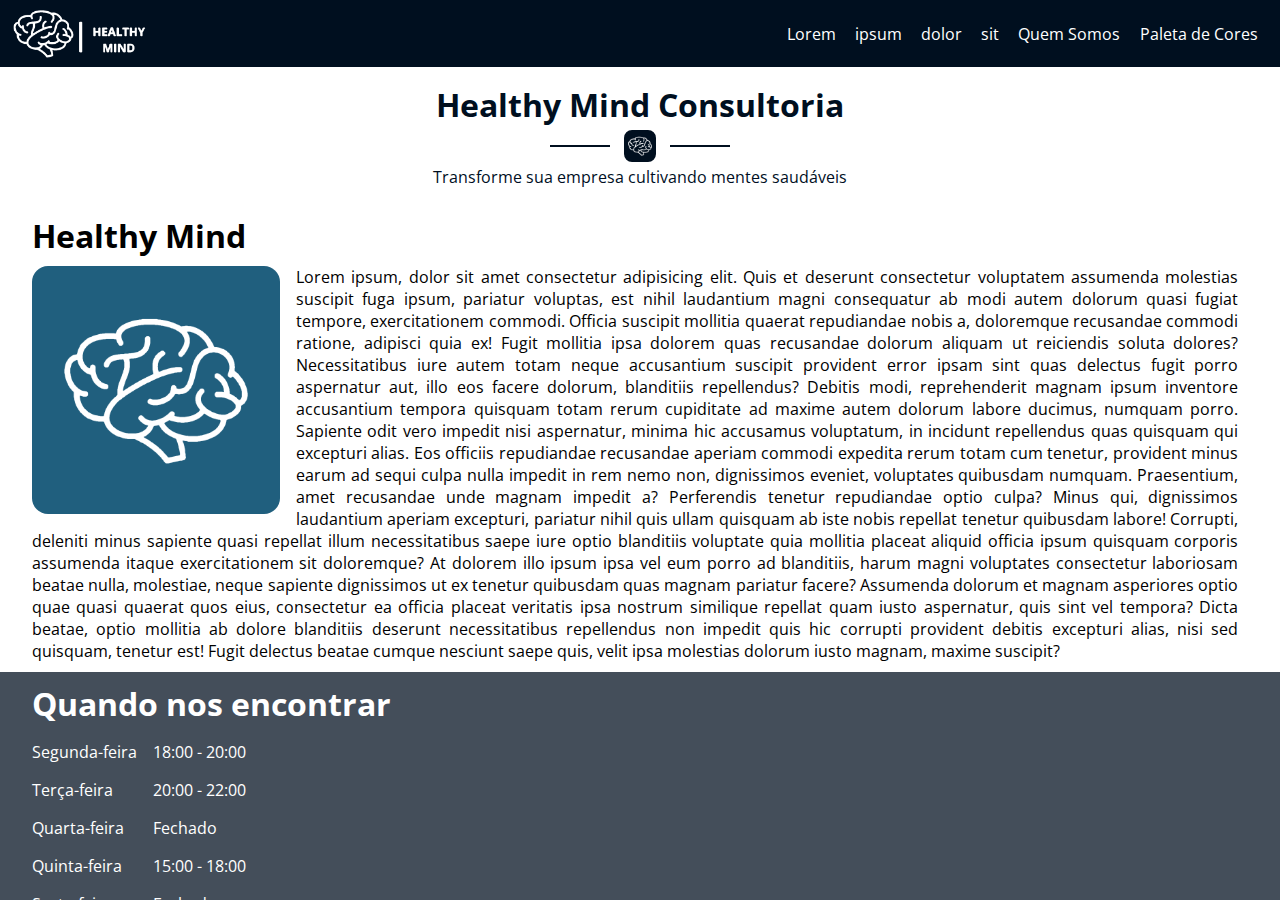
==== index.html @ 76726619 "Suport for old and true type themes" ====
<!DOCTYPE html>
<html lang="en">

<head>
   <meta charset="UTF-8">
   <meta name="viewport" content="width=device-width, initial-scale=1.0">
   <link rel="shortcut icon" href="./assets/icon.png" type="image/png">
   <link rel="stylesheet" href="./style/style.css">
   <title>Healthy Mind</title>

   <script type="module" src="./script/main.js"></script>
</head>

<body>

   <header>

      <a class="logo" href="./"></a>

      <nav>
         <a>Lorem</a>
         <a>ipsum</a>
         <a>dolor</a>
         <a>sit</a>
         <a>Quem Somos</a>
         <a class="color">Paleta de Cores</a>
         <menu class="palette">
            <select id="theme"></select>
            <span>
               <input type="color" id="lgh-0">
               <input type="color" id="lgh-1">
               <input type="color" id="lgh-2">

               <input type="color" id="drk-0">
               <input type="color" id="drk-1">
               <input type="color" id="drk-2">
               <input type="color" id="drk-3">

               <input type="color" id="acc-0">
               <input type="color" id="acc-1">
            </span>
            <button id="copy">Copy</button>
         </menu>
      </nav>

   </header>

   <section>

      <main>

         <div class="slogan">
            <h1>Healthy Mind Consultoria</h1>
            <picture></picture>
            Transforme sua empresa cultivando mentes saudáveis
         </div>

         <article class="text">

            <h1>Healthy Mind</h1>

            <p>
               <img src="./assets/logo_small.png" class="figure left" alt="HealthyMind">
               Lorem ipsum, dolor sit amet consectetur adipisicing elit. Quis et deserunt consectetur voluptatem
               assumenda molestias suscipit fuga ipsum, pariatur voluptas, est nihil laudantium magni consequatur ab
               modi autem dolorum quasi fugiat tempore, exercitationem commodi. Officia suscipit mollitia quaerat
               repudiandae nobis a, doloremque recusandae commodi ratione, adipisci quia ex! Fugit mollitia ipsa dolorem
               quas recusandae dolorum aliquam ut reiciendis soluta dolores? Necessitatibus iure autem totam neque
               accusantium suscipit provident error ipsam sint quas delectus fugit porro aspernatur aut, illo eos facere
               dolorum, blanditiis repellendus? Debitis modi, reprehenderit magnam ipsum inventore accusantium tempora
               quisquam totam rerum cupiditate ad maxime autem dolorum labore ducimus, numquam porro. Sapiente odit vero
               impedit nisi aspernatur, minima hic accusamus voluptatum, in incidunt repellendus quas quisquam qui
               excepturi alias. Eos officiis repudiandae recusandae aperiam commodi expedita rerum totam cum tenetur,
               provident minus earum ad sequi culpa nulla impedit in rem nemo non, dignissimos eveniet, voluptates
               quibusdam numquam. Praesentium, amet recusandae unde magnam impedit a? Perferendis tenetur repudiandae
               optio culpa? Minus qui, dignissimos laudantium aperiam excepturi, pariatur nihil quis ullam quisquam ab
               iste nobis repellat tenetur quibusdam labore! Corrupti, deleniti minus sapiente quasi repellat illum
               necessitatibus saepe iure optio blanditiis voluptate quia mollitia placeat aliquid officia ipsum quisquam
               corporis assumenda itaque exercitationem sit doloremque? At dolorem illo ipsum ipsa vel eum porro ad
               blanditiis, harum magni voluptates consectetur laboriosam beatae nulla, molestiae, neque sapiente
               dignissimos ut ex tenetur quibusdam quas magnam pariatur facere? Assumenda dolorum et magnam asperiores
               optio quae quasi quaerat quos eius, consectetur ea officia placeat veritatis ipsa nostrum similique
               repellat quam iusto aspernatur, quis sint vel tempora? Dicta beatae, optio mollitia ab dolore blanditiis
               deserunt necessitatibus repellendus non impedit quis hic corrupti provident debitis excepturi alias, nisi
               sed quisquam, tenetur est! Fugit delectus beatae cumque nesciunt saepe quis, velit ipsa molestias dolorum
               iusto magnam, maxime suscipit?
            </p>

         </article>

         <article class="table" id="table">

            <h1>Quando nos encontrar</h1>

            <div class="schedule">
               <span>Segunda-feira</span>
               <span>18:00 - 20:00</span>
               <span>Terça-feira</span>
               <span>20:00 - 22:00</span>
               <span>Quarta-feira</span>
               <span>Fechado</span>
               <span>Quinta-feira</span>
               <span>15:00 - 18:00</span>
               <span>Sexta-feira</span>
               <span>Fechado</span>
               <span>Sábado</span>
               <span>Fechado</span>
               <span>Domingo</span>
               <span>Fechado</span>
            </div>

            <h1 class="address">Onde nos encontrar</h1>

            <!-- <div class="figure right map"></div> -->

            <iframe class="figure right map"
               src="https://www.google.com/maps/embed?pb=!1m18!1m12!1m3!1d7580.29446796507!2d-43.57963568056143!3d-18.203156623166638!2m3!1f0!2f0!3f0!3m2!1i1024!2i768!4f13.1!3m3!1m2!1s0xaeb8550409243d%3A0x8ed87b6d6de8811f!2sUniversidade%20Federal%20dos%20Vales%20do%20Jequitinhonha%20e%20Mucuri%20-%20UFVJM%20-%20Campus%20JK!5e0!3m2!1sen!2sbr!4v1715613496676!5m2!1sen!2sbr"
               style="border:0;" allowfullscreen="" loading="lazy" referrerpolicy="no-referrer-when-downgrade">
            </iframe>

         </article>

         <article class="text">
            <h1>Something else</h1>

            <p>
               Lorem ipsum dolor sit amet consectetur adipisicing elit. Enim esse vitae voluptates pariatur corporis
               autem id. Beatae neque, commodi aliquid aspernatur consequatur dignissimos, sapiente architecto quas
               delectus nostrum a! Necessitatibus architecto sit commodi dolorum, illo reiciendis nisi fugit pariatur
               deserunt tempora accusantium quae eligendi perferendis culpa quasi cum. Minus deleniti voluptates fugiat
               labore totam dolorem impedit exercitationem, esse, repudiandae, voluptate deserunt libero magni pariatur
               nihil maiores. Explicabo maiores accusantium possimus ad repellendus modi, commodi labore deserunt? Nulla
               repudiandae aspernatur perspiciatis fugit, culpa nostrum repellat voluptas, soluta ab atque obcaecati?
               Facere voluptatibus debitis quibusdam accusamus quasi architecto officiis temporibus? Nisi, mollitia.
            </p>
         </article>

      </main>

      <footer>

         <div class="teams">

            <ul>
               <h1>Equipe de Marketing</h1>
               <li>Alan Barbosa Lima</li>
               <li>Juan Pablo Ferreira Costa</li>
               <li>Otávio Gomes Calazans</li>
            </ul>

            <ul>
               <h1>Equipe de Produção & Inovação</h1>
               <li>João Pedro Brant Santos</li>
               <li>Luiz Felipe Melo Oliveira</li>
               <li>Luan Filipe Oliveira de Carvalho</li>
               <li>Mateus Oliveira Silva</li>
            </ul>

            <ul>
               <h1>Equipe de Pesquisa</h1>
               <li>Breno Augusto Braga Oliveira</li>
               <li>Lucas Henrique Rocha de Aquino</li>
               <li>Lucas Rocha Oliveira</li>
               <li>Vitor Mozer Vieira Sales</li>
            </ul>

         </div>

         <div class="license">Healthy Mind © 2024 Nenhum direito reservado - Este site é um projeto acadêmico</div>

      </footer>

   </section>

</body>

</html>
---- style/style.css ----
@import url('https://fonts.googleapis.com/css2?family=Open+Sans:ital,wght@0,300..800;1,300..800&display=swap');

* {
   margin: 0;
   padding: 0;
   box-sizing: border-box;
   font-family: 'Open Sans', 'Futura Std', Helvetica, 'Arial', sans-serif;
   color: var(--clr-drk-0);
   cursor: default;

   /* outline: 1px dashed #070; */
}

:root {
   --clr-lgh-0: #ffffff;
   --clr-lgh-1: #f1ebff;
   --clr-lgh-2: #7fb7ff;

   --clr-drk-0: #0d0818;
   --clr-drk-1: #1f0a52;
   --clr-drk-2: #180b86;
   --clr-drk-3: #45385c;

   --clr-acc-0: #ffa618;
   --clr-acc-1: #968c5c;

   --default-padding: .6rem .8rem;
}

body {
   display: grid;
   grid-template-rows: auto 1fr;
   background-color: var(--clr-lgh-1);
   height: 100dvh;
}

/* Some resets */

a {
   text-decoration: none;
   cursor: pointer;
}

ul {
   list-style: none;
}

/* Header style */

header {
   display: grid;
   background-color: var(--clr-drk-1);
   grid-template-columns: auto 1fr;
   padding: var(--default-padding);
}

header .logo {
   background-image: url(../assets/logo_large.png);
   background-size: contain;
   aspect-ratio: 25 / 9;
   height: 3rem;
}

nav {
   display: flex;
   justify-content: end;
   align-items: stretch;
   flex-wrap: wrap;
}

nav a {
   display: grid;
   color: var(--clr-lgh-0);
   place-items: center;
   transition: .2s;
   padding: .6rem;
}

nav a:hover {
   color: var(--clr-lgh-2);
   translate: 0 -5%;
}

nav a:active {
   color: var(--clr-acc-0);
}

.palette {
   visibility: hidden;
   position: absolute;
   background-color: var(--clr-acc-1);
   border-radius: .4rem;
   transition: .2s;
   padding: .5rem;
   opacity: 0;
}

.palette span {
   display: grid;
   grid-template-columns: 1fr 1fr 1fr;
}

.color:hover+.palette {
   visibility: visible;
   opacity: 1;
}

.palette:hover {
   visibility: visible;
   opacity: 1;
}

/* Main section style */

section {
   display: flex;
   flex-direction: column;
   overflow-y: auto;
}


main {
   flex-grow: 1;
}

.error {
   display: grid;
   font-size: xx-large;
   place-content: center;
   text-align: center;
}

.slogan {
   display: flex;
   flex-direction: column;
   color: var(--clr-drk-1);
   align-items: center;
   text-align: center;
   padding: 1rem 0;
}

.slogan h1 {
   color: var(--clr-drk-1);
}

.slogan picture {
   display: grid;
   position: relative;
   place-items: center;
   background-size: contain;
   background-image: url(../assets/logo_small.png);
   border: .25rem solid var(--clr-drk-1);
   background-color: var(--clr-drk-1);
   border-radius: .5rem;
   aspect-ratio: 1 / 1;
   margin: .25rem 0;
   height: 2rem;
}

.slogan picture::before,
.slogan picture::after {
   content: "";
   position: absolute;
   aspect-ratio: 30 / 1;
   background-color: var(--clr-drk-1);
   height: .125rem;
}

.slogan picture::before {
   translate: -100% 0;
}

.slogan picture::after {
   translate: 100% 0;
}

article {
   display: grid;
   padding: .6rem 2rem;
   gap: .6rem;
}

article:nth-of-type(2n) {
   background-color: var(--clr-drk-3);
}

article:nth-of-type(2n) * {
   color: var(--clr-lgh-1);
}

/* Normal text style */

article.text p {
   text-align: justify;
}

article.text p .figure {
   display: block;
   background-color: var(--clr-drk-2);
   border-radius: 1rem;
   height: 15.5rem;
   padding: 2rem;
}

article.text p .figure.left {
   float: left;
   margin: 0 1rem 0 0;
}

article.text p .figure.right {
   float: right;
   margin: 0 0 0 1rem;
}

/* Where and when to find us style */

article.table {
   grid-template-columns: auto 1fr;
   gap: 1rem;
}

article h1 {
   grid-column: span 2;
}

article .address {
   display: none;
}

.schedule {
   display: grid;
   grid-template-columns: auto 1fr;
   align-content: center;
   align-self: start;
   gap: 1rem;
}

.map {
   display: block;
   border-radius: 1rem;
   height: 20rem;
   width: 100%;
}

/* Footer style */

footer {
   background-color: var(--clr-drk-0);
   padding: var(--default-padding);
}

footer * {
   color: var(--clr-lgh-0);
}

footer .teams {
   display: flex;
   justify-content: space-around;
   padding: 0 1rem;
}

footer .teams ul h1 {
   font: inherit;
   font-weight: bold;
   padding-bottom: .6rem;
}

footer .license {
   margin-top: .6rem;
   padding-top: .6rem;
   border-top: .125rem solid var(--clr-lgh-0);
   text-align: center;
}

::-webkit-scrollbar {
   height: .6rem;
   width: .6rem;
}

::-webkit-scrollbar-track {
   background-color: var(--clr-drk-0);
}

::-webkit-scrollbar-thumb {
   background-color: var(--clr-drk-1)
}

::-webkit-scrollbar-thumb:hover {
   background-color: var(--clr-drk-2);
}

@media only screen and (max-width: 650px) {
   header .logo {
      background-image: url(../assets/logo_small.png);
      aspect-ratio: 1 / 1;
   }

   article {
      grid-template-columns: none !important;
   }

   article h1 {
      grid-column: auto;
   }

   article .address {
      display: block;
   }

   article.text p {
      display: flex;
      flex-direction: column;
   }

   article.text p .figure {
      float: none !important;
      margin: 0 !important;
      align-self: center;
   }

   footer .teams {
      flex-direction: column;
      gap: 1rem;
   }
}
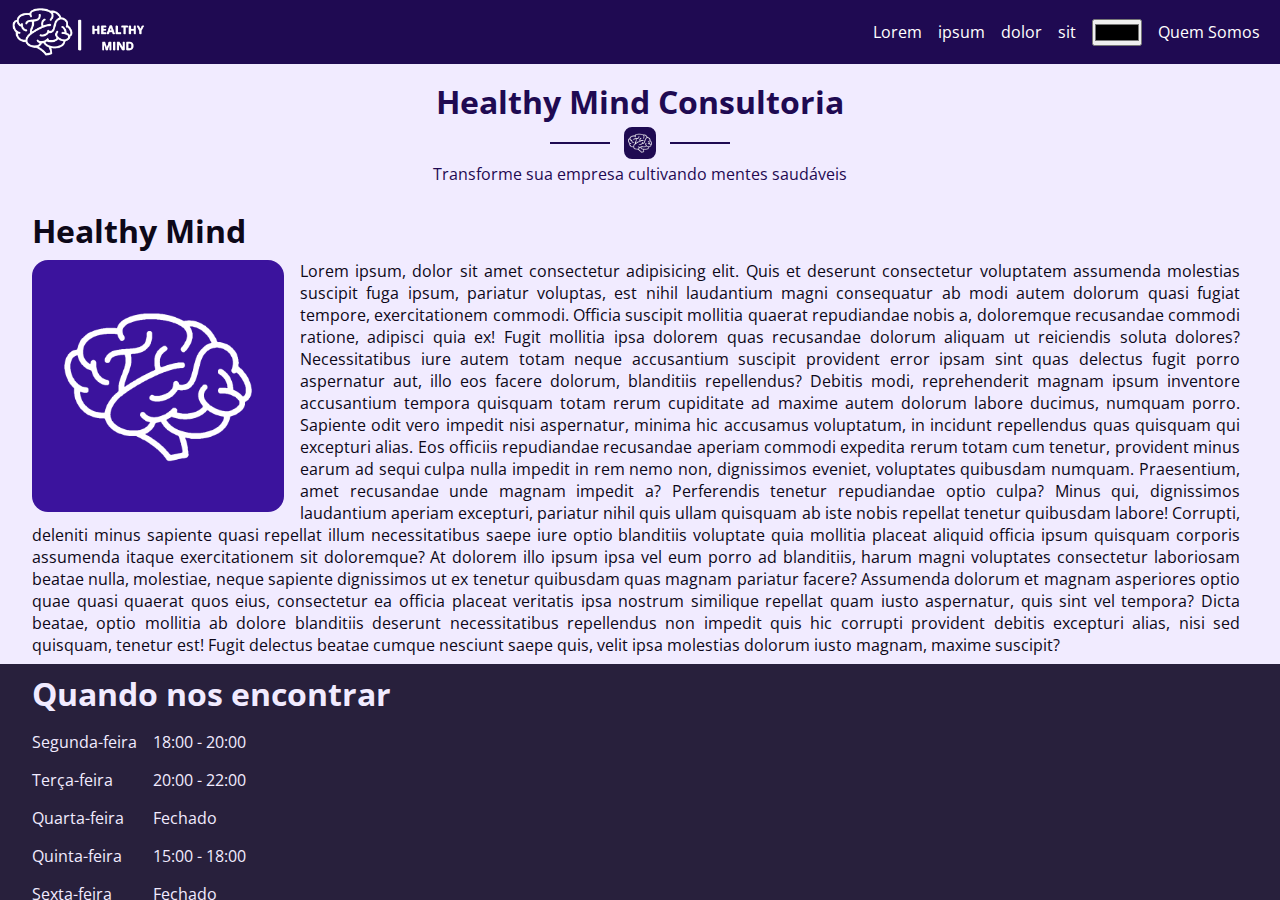
==== commit 11bd8a19: "I don't know, lots of change" ====
--- a/index.html
+++ b/index.html
@@ -8,7 +8,7 @@
    <link rel="stylesheet" href="./style/style.css">
    <title>Healthy Mind</title>
 
-   <script type="module" src="./script/main.js"></script>
+   <!-- <script type="module" src="./script/main.js"></script> -->
 </head>
 
 <body>
@@ -22,25 +22,8 @@
          <a>ipsum</a>
          <a>dolor</a>
          <a>sit</a>
+         <a href=""><input type="color"></a>
          <a>Quem Somos</a>
-         <a class="color">Paleta de Cores</a>
-         <menu class="palette">
-            <select id="theme"></select>
-            <span>
-               <input type="color" id="lgh-0">
-               <input type="color" id="lgh-1">
-               <input type="color" id="lgh-2">
-
-               <input type="color" id="drk-0">
-               <input type="color" id="drk-1">
-               <input type="color" id="drk-2">
-               <input type="color" id="drk-3">
-
-               <input type="color" id="acc-0">
-               <input type="color" id="acc-1">
-            </span>
-            <button id="copy">Copy</button>
-         </menu>
       </nav>
 
    </header>
--- a/style/style.css
+++ b/style/style.css
@@ -14,17 +14,16 @@
 :root {
    --clr-lgh-0: #ffffff;
    --clr-lgh-1: #f1ebff;
-   --clr-lgh-2: #7fb7ff;
+   --clr-lgh-2: #c8b4f6;
+   --clr-lgh-3: #906aed;
 
    --clr-drk-0: #0d0818;
-   --clr-drk-1: #1f0a52;
-   --clr-drk-2: #180b86;
-   --clr-drk-3: #45385c;
-
-   --clr-acc-0: #ffa618;
-   --clr-acc-1: #968c5c;
-
-   --default-padding: .6rem .8rem;
+   --clr-drk-1: #0c0421;
+   --clr-drk-2: #1f0a52;
+   --clr-drk-3: #3b139d;
+   --clr-drk-4: #28203c;
+
+   --default-padding: .5rem .75rem;
 }
 
 body {
@@ -49,7 +48,7 @@
 
 header {
    display: grid;
-   background-color: var(--clr-drk-1);
+   background-color: var(--clr-drk-2);
    grid-template-columns: auto 1fr;
    padding: var(--default-padding);
 }
@@ -72,8 +71,8 @@
    display: grid;
    color: var(--clr-lgh-0);
    place-items: center;
-   transition: .2s;
-   padding: .6rem;
+   transition: .25s;
+   padding: .5rem;
 }
 
 nav a:hover {
@@ -82,32 +81,7 @@
 }
 
 nav a:active {
-   color: var(--clr-acc-0);
-}
-
-.palette {
-   visibility: hidden;
-   position: absolute;
-   background-color: var(--clr-acc-1);
-   border-radius: .4rem;
-   transition: .2s;
-   padding: .5rem;
-   opacity: 0;
-}
-
-.palette span {
-   display: grid;
-   grid-template-columns: 1fr 1fr 1fr;
-}
-
-.color:hover+.palette {
-   visibility: visible;
-   opacity: 1;
-}
-
-.palette:hover {
-   visibility: visible;
-   opacity: 1;
+   color: var(--clr-lgh-3);
 }
 
 /* Main section style */
@@ -118,7 +92,6 @@
    overflow-y: auto;
 }
 
-
 main {
    flex-grow: 1;
 }
@@ -130,17 +103,44 @@
    text-align: center;
 }
 
+.downloads {
+   display: grid;
+   padding: 1rem;
+   gap: 1rem;
+}
+
+.downloads div {
+   display: grid;
+   grid-template-columns: auto 1fr 5rem 5rem;
+   align-items: center;
+   gap: 1rem;
+}
+
+.downloads img {
+   background-image: url(../assets/backgroud.png);
+   image-rendering: pixelated;
+   background-size: 16px;
+   border-radius: .75rem;
+}
+
+.downloads img {
+   display: block;
+   max-width: 100%;
+   padding: .5rem;
+   height: 5rem;
+}
+
 .slogan {
    display: flex;
    flex-direction: column;
-   color: var(--clr-drk-1);
+   color: var(--clr-drk-2);
    align-items: center;
    text-align: center;
    padding: 1rem 0;
 }
 
 .slogan h1 {
-   color: var(--clr-drk-1);
+   color: var(--clr-drk-2);
 }
 
 .slogan picture {
@@ -149,8 +149,8 @@
    place-items: center;
    background-size: contain;
    background-image: url(../assets/logo_small.png);
-   border: .25rem solid var(--clr-drk-1);
-   background-color: var(--clr-drk-1);
+   border: .25rem solid var(--clr-drk-2);
+   background-color: var(--clr-drk-2);
    border-radius: .5rem;
    aspect-ratio: 1 / 1;
    margin: .25rem 0;
@@ -162,7 +162,7 @@
    content: "";
    position: absolute;
    aspect-ratio: 30 / 1;
-   background-color: var(--clr-drk-1);
+   background-color: var(--clr-drk-2);
    height: .125rem;
 }
 
@@ -176,12 +176,12 @@
 
 article {
    display: grid;
-   padding: .6rem 2rem;
-   gap: .6rem;
+   padding: .5rem 2rem;
+   gap: .5rem;
 }
 
 article:nth-of-type(2n) {
-   background-color: var(--clr-drk-3);
+   background-color: var(--clr-drk-4);
 }
 
 article:nth-of-type(2n) * {
@@ -196,9 +196,9 @@
 
 article.text p .figure {
    display: block;
-   background-color: var(--clr-drk-2);
+   background-color: var(--clr-drk-3);
    border-radius: 1rem;
-   height: 15.5rem;
+   height: 15.75rem;
    padding: 2rem;
 }
 
@@ -245,7 +245,7 @@
 /* Footer style */
 
 footer {
-   background-color: var(--clr-drk-0);
+   background-color: var(--clr-drk-1);
    padding: var(--default-padding);
 }
 
@@ -262,31 +262,33 @@
 footer .teams ul h1 {
    font: inherit;
    font-weight: bold;
-   padding-bottom: .6rem;
+   padding-bottom: .5rem;
 }
 
 footer .license {
-   margin-top: .6rem;
-   padding-top: .6rem;
+   margin-top: .5rem;
+   padding-top: .5rem;
    border-top: .125rem solid var(--clr-lgh-0);
    text-align: center;
 }
 
-::-webkit-scrollbar {
-   height: .6rem;
-   width: .6rem;
-}
-
-::-webkit-scrollbar-track {
-   background-color: var(--clr-drk-0);
-}
-
-::-webkit-scrollbar-thumb {
-   background-color: var(--clr-drk-1)
-}
-
-::-webkit-scrollbar-thumb:hover {
-   background-color: var(--clr-drk-2);
+@media (hover: hover) {
+   ::-webkit-scrollbar {
+      height: .5rem;
+      width: .5rem;
+   }
+
+   ::-webkit-scrollbar-track {
+      background-color: var(--clr-drk-1);
+   }
+
+   ::-webkit-scrollbar-thumb {
+      background-color: var(--clr-drk-2)
+   }
+
+   ::-webkit-scrollbar-thumb:hover {
+      background-color: var(--clr-drk-3);
+   }
 }
 
 @media only screen and (max-width: 650px) {
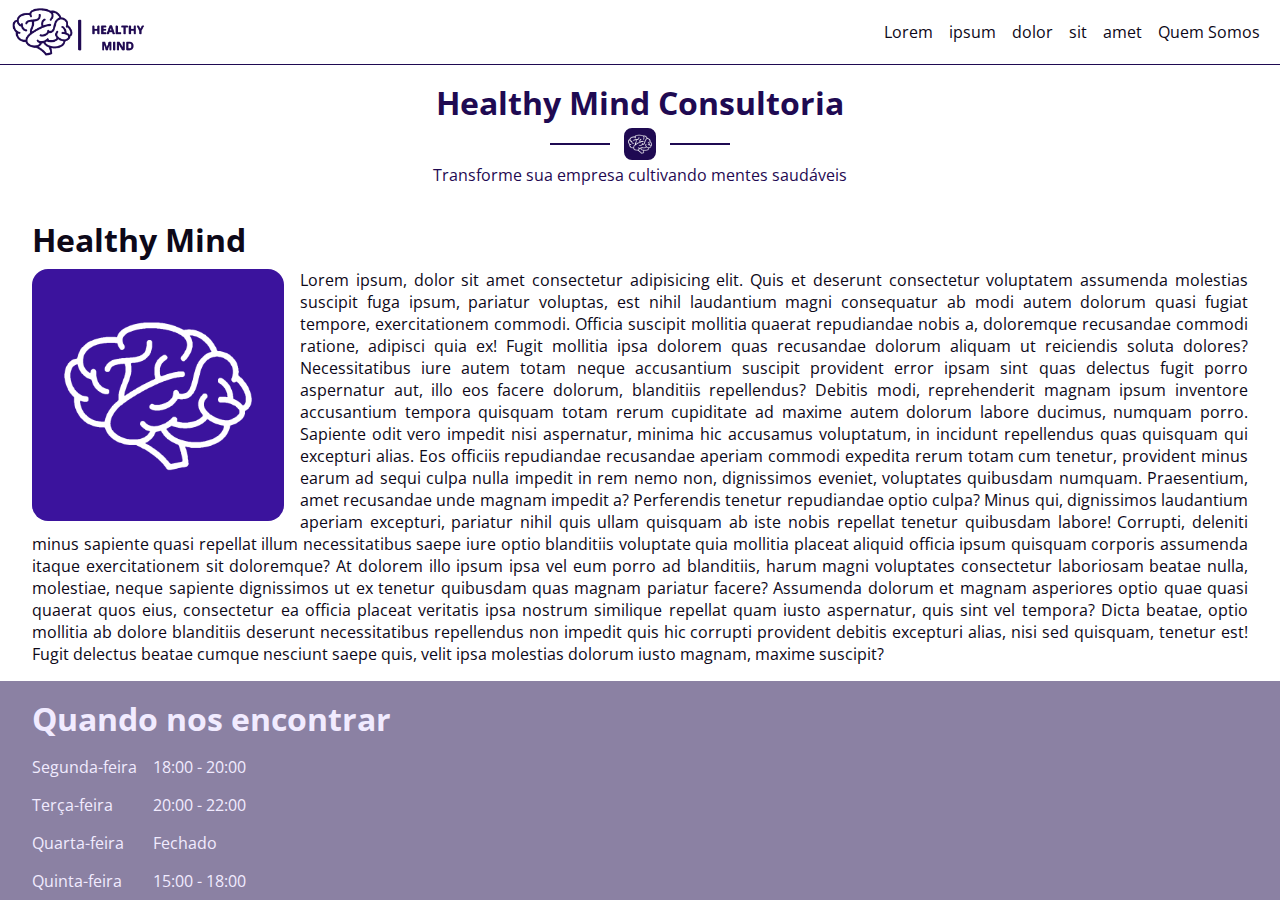
==== commit b680a637: "Major layout improvements, new color palette, palette page, assets page rework, and minor changes Co" ====
--- a/index.html
+++ b/index.html
@@ -22,7 +22,7 @@
          <a>ipsum</a>
          <a>dolor</a>
          <a>sit</a>
-         <a href=""><input type="color"></a>
+         <a>amet</a>
          <a>Quem Somos</a>
       </nav>
 
@@ -71,7 +71,7 @@
 
          </article>
 
-         <article class="table" id="table">
+         <article class="banner" id="table">
 
             <h1>Quando nos encontrar</h1>
 
@@ -94,12 +94,12 @@
 
             <h1 class="address">Onde nos encontrar</h1>
 
-            <!-- <div class="figure right map"></div> -->
+            <div class="figure right map"></div>
 
-            <iframe class="figure right map"
+            <!-- <iframe class="figure right map"
                src="https://www.google.com/maps/embed?pb=!1m18!1m12!1m3!1d7580.29446796507!2d-43.57963568056143!3d-18.203156623166638!2m3!1f0!2f0!3f0!3m2!1i1024!2i768!4f13.1!3m3!1m2!1s0xaeb8550409243d%3A0x8ed87b6d6de8811f!2sUniversidade%20Federal%20dos%20Vales%20do%20Jequitinhonha%20e%20Mucuri%20-%20UFVJM%20-%20Campus%20JK!5e0!3m2!1sen!2sbr!4v1715613496676!5m2!1sen!2sbr"
                style="border:0;" allowfullscreen="" loading="lazy" referrerpolicy="no-referrer-when-downgrade">
-            </iframe>
+            </iframe> -->
 
          </article>
 
@@ -120,7 +120,12 @@
 
       </main>
 
-      <footer>
+      <footer id="footer">
+
+         <div class="social">
+            <h1>Você pode nos encontrar aqui!</h1>
+            
+         </div>
 
          <div class="teams">
 
@@ -149,7 +154,11 @@
 
          </div>
 
-         <div class="license">Healthy Mind © 2024 Nenhum direito reservado - Este site é um projeto acadêmico</div>
+         <div class="license">
+            Healthy Mind&reg; 2024 Nenhum direito reservado - Livre de Copyright &copy;
+            <br>
+            Este site é um projeto acadêmico da disciplina de Administração
+         </div>
 
       </footer>
 
--- a/style/style.css
+++ b/style/style.css
@@ -12,24 +12,23 @@
 }
 
 :root {
+
    --clr-lgh-0: #ffffff;
    --clr-lgh-1: #f1ebff;
    --clr-lgh-2: #c8b4f6;
-   --clr-lgh-3: #906aed;
-
+   --clr-lgh-3: #8b81a3;
+   --clr-lgh-4: #906aed;
    --clr-drk-0: #0d0818;
    --clr-drk-1: #0c0421;
    --clr-drk-2: #1f0a52;
    --clr-drk-3: #3b139d;
    --clr-drk-4: #28203c;
-
-   --default-padding: .5rem .75rem;
 }
 
 body {
    display: grid;
    grid-template-rows: auto 1fr;
-   background-color: var(--clr-lgh-1);
+   background-color: var(--clr-lgh-0);
    height: 100dvh;
 }
 
@@ -48,16 +47,18 @@
 
 header {
    display: grid;
-   background-color: var(--clr-drk-2);
    grid-template-columns: auto 1fr;
-   padding: var(--default-padding);
+   border-bottom: 1px solid var(--clr-drk-2);
+   padding: .5rem .75rem;
 }
 
 header .logo {
-   background-image: url(../assets/logo_large.png);
+   background-image: url(../assets/logo_large_black.png);
    background-size: contain;
    aspect-ratio: 25 / 9;
    height: 3rem;
+
+   filter: invert(10%) sepia(55%) saturate(6293%) hue-rotate(258deg) brightness(54%) contrast(104%);
 }
 
 nav {
@@ -69,19 +70,19 @@
 
 nav a {
    display: grid;
-   color: var(--clr-lgh-0);
+   color: var(--clr-drk-0);
    place-items: center;
    transition: .25s;
    padding: .5rem;
 }
 
 nav a:hover {
-   color: var(--clr-lgh-2);
-   translate: 0 -5%;
+   color: var(--clr-drk-3);
+   translate: 0 -2%;
 }
 
 nav a:active {
-   color: var(--clr-lgh-3);
+   color: var(--clr-lgh-4);
 }
 
 /* Main section style */
@@ -95,6 +96,8 @@
 main {
    flex-grow: 1;
 }
+
+/* Outras Páginas */
 
 .error {
    display: grid;
@@ -130,13 +133,63 @@
    height: 5rem;
 }
 
+.downloads a {
+   border: 1px solid var(--clr-drk-4);
+   background-color: var(--clr-lgh-2);
+   border-radius: .125rem;
+   text-align: center;
+}
+
+.colors {
+   display: flex;
+   flex-wrap: wrap;
+   align-items: start;
+   justify-content: space-around;
+   font-size: large;
+   padding: 1rem;
+   gap: .5rem;
+}
+
+.colors div {
+   display: grid;
+   grid-template-rows: 10rem auto;
+   width: 15rem;
+}
+
+.colors div span {
+   display: flex;
+   padding: .25rem .5rem;
+   background-position: center;
+   background-size: cover;
+   font-weight: bold;
+   align-items: end;
+}
+
+.colors div span:first-child {
+   border-bottom: 1px solid var(--clr-lgh-0);
+}
+
+.colors div span:last-child {
+   transition: background-color .25s;
+}
+
+.colors div span:last-child:hover {
+   background-color: #0007;
+}
+
+.colors div span:last-child:active {
+   background-color: #0f07;
+}
+
+/* Outras Páginas */
+
 .slogan {
    display: flex;
    flex-direction: column;
    color: var(--clr-drk-2);
    align-items: center;
    text-align: center;
-   padding: 1rem 0;
+   padding: 1rem;
 }
 
 .slogan h1 {
@@ -176,12 +229,12 @@
 
 article {
    display: grid;
-   padding: .5rem 2rem;
+   padding: 1rem 2rem;
    gap: .5rem;
 }
 
 article:nth-of-type(2n) {
-   background-color: var(--clr-drk-4);
+   background-color: var(--clr-lgh-3);
 }
 
 article:nth-of-type(2n) * {
@@ -214,16 +267,19 @@
 
 /* Where and when to find us style */
 
-article.table {
+article.banner {
    grid-template-columns: auto 1fr;
+   /* background-image: linear-gradient(90deg, transparent 20px, #7d69a7 40px, transparent 60px);
+   animation: slide 4s linear infinite;
+   background-size: 60px; */
    gap: 1rem;
 }
 
-article h1 {
+article.banner h1 {
    grid-column: span 2;
 }
 
-article .address {
+article.banner .address {
    display: none;
 }
 
@@ -246,66 +302,61 @@
 
 footer {
    background-color: var(--clr-drk-1);
-   padding: var(--default-padding);
+   padding: .5rem .75rem;
 }
 
 footer * {
    color: var(--clr-lgh-0);
 }
 
-footer .teams {
-   display: flex;
-   justify-content: space-around;
-   padding: 0 1rem;
-}
-
-footer .teams ul h1 {
+footer h1 {
    font: inherit;
    font-weight: bold;
    padding-bottom: .5rem;
 }
 
+footer .social {
+   text-align: center;
+}
+
+footer .teams {
+   display: flex;
+   justify-content: space-around;
+   padding: 0 1rem;
+}
+
+footer>:not(:first-child) {
+   border-top: 2px solid var(--clr-lgh-0);
+   padding-top: .5rem;
+   margin-top: .5rem;
+}
+
 footer .license {
-   margin-top: .5rem;
-   padding-top: .5rem;
-   border-top: .125rem solid var(--clr-lgh-0);
    text-align: center;
 }
 
 @media (hover: hover) {
-   ::-webkit-scrollbar {
-      height: .5rem;
-      width: .5rem;
-   }
-
-   ::-webkit-scrollbar-track {
-      background-color: var(--clr-drk-1);
-   }
-
-   ::-webkit-scrollbar-thumb {
-      background-color: var(--clr-drk-2)
-   }
-
-   ::-webkit-scrollbar-thumb:hover {
-      background-color: var(--clr-drk-3);
+   * {
+      scrollbar-color: var(--clr-lgh-3) var(--clr-lgh-2);
+      scrollbar-width: thin;
    }
 }
 
 @media only screen and (max-width: 650px) {
    header .logo {
-      background-image: url(../assets/logo_small.png);
+      background-image: url(../assets/logo_small_black.png);
       aspect-ratio: 1 / 1;
    }
 
-   article {
+   article.banner {
       grid-template-columns: none !important;
    }
 
-   article h1 {
+   article.banner h1 {
       grid-column: auto;
    }
 
-   article .address {
+   .address {
       display: block;
    }
 
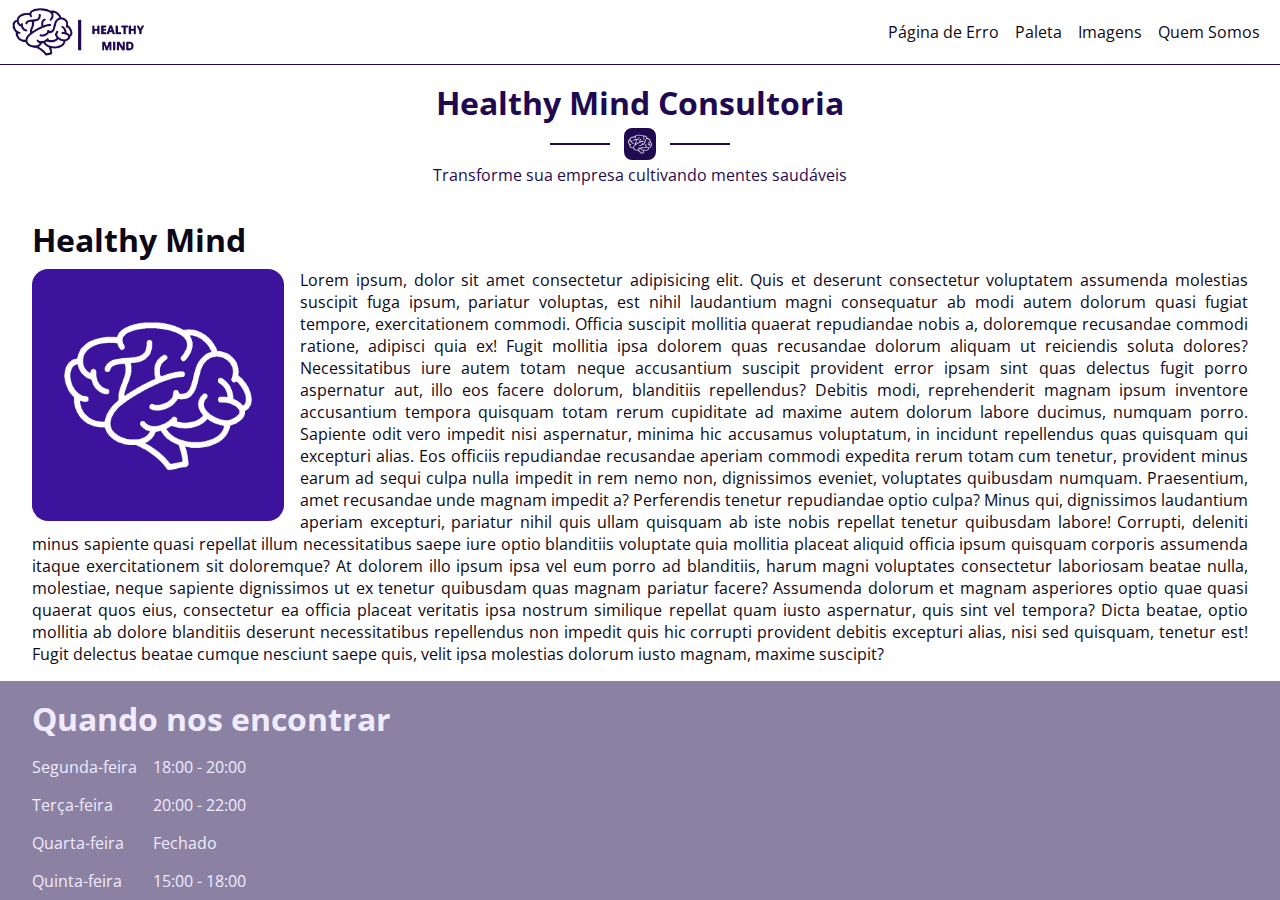
==== commit f60cb041: "Temporary total linking" ====
--- a/index.html
+++ b/index.html
@@ -18,12 +18,10 @@
       <a class="logo" href="./"></a>
 
       <nav>
-         <a>Lorem</a>
-         <a>ipsum</a>
-         <a>dolor</a>
-         <a>sit</a>
-         <a>amet</a>
-         <a>Quem Somos</a>
+         <a href="./error.html">Página de Erro</a>
+         <a href="./colors.html">Paleta</a>
+         <a href="./assets.html">Imagens</a>
+         <a href="./about.html">Quem Somos</a>
       </nav>
 
    </header>
@@ -94,12 +92,12 @@
 
             <h1 class="address">Onde nos encontrar</h1>
 
-            <div class="figure right map"></div>
+            <!-- <div class="figure right map"></div> -->
 
-            <!-- <iframe class="figure right map"
+            <iframe class="figure right map"
                src="https://www.google.com/maps/embed?pb=!1m18!1m12!1m3!1d7580.29446796507!2d-43.57963568056143!3d-18.203156623166638!2m3!1f0!2f0!3f0!3m2!1i1024!2i768!4f13.1!3m3!1m2!1s0xaeb8550409243d%3A0x8ed87b6d6de8811f!2sUniversidade%20Federal%20dos%20Vales%20do%20Jequitinhonha%20e%20Mucuri%20-%20UFVJM%20-%20Campus%20JK!5e0!3m2!1sen!2sbr!4v1715613496676!5m2!1sen!2sbr"
                style="border:0;" allowfullscreen="" loading="lazy" referrerpolicy="no-referrer-when-downgrade">
-            </iframe> -->
+            </iframe>
 
          </article>
 
--- a/style/style.css
+++ b/style/style.css
@@ -114,7 +114,7 @@
 
 .downloads div {
    display: grid;
-   grid-template-columns: auto 1fr 5rem 5rem;
+   grid-template-columns: auto 1fr auto auto;
    align-items: center;
    gap: 1rem;
 }
@@ -138,6 +138,7 @@
    background-color: var(--clr-lgh-2);
    border-radius: .125rem;
    text-align: center;
+   padding: .25rem;
 }
 
 .colors {
@@ -174,7 +175,7 @@
 }
 
 .colors div span:last-child:hover {
-   background-color: #0007;
+   background-color: #4c06ff77;
 }
 
 .colors div span:last-child:active {
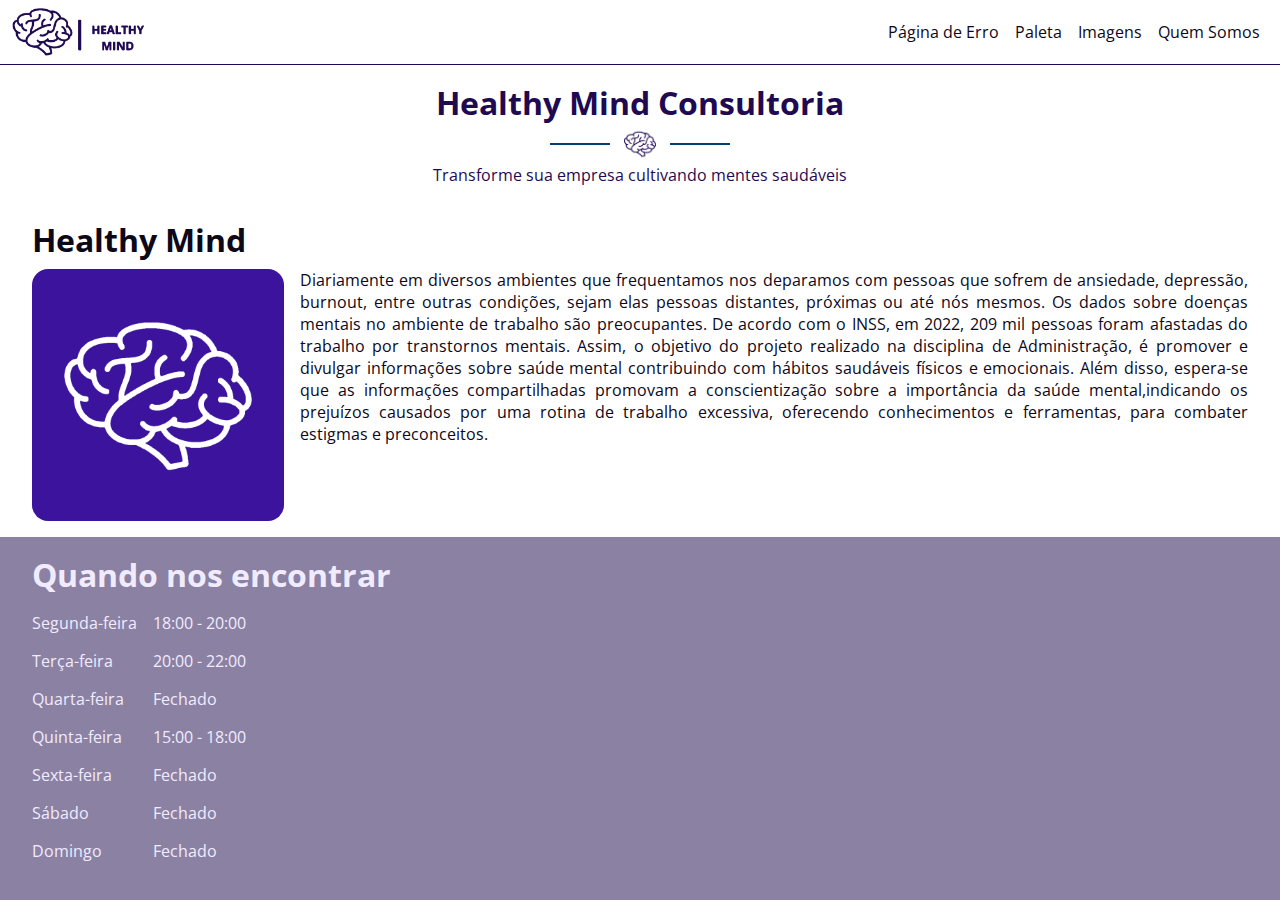
==== commit 00842f5e: "Don't fucking know" ====
--- a/index.html
+++ b/index.html
@@ -1,5 +1,5 @@
 <!DOCTYPE html>
-<html lang="en">
+<html lang="pt-br">
 
 <head>
    <meta charset="UTF-8">
@@ -42,29 +42,14 @@
 
             <p>
                <img src="./assets/logo_small.png" class="figure left" alt="HealthyMind">
-               Lorem ipsum, dolor sit amet consectetur adipisicing elit. Quis et deserunt consectetur voluptatem
-               assumenda molestias suscipit fuga ipsum, pariatur voluptas, est nihil laudantium magni consequatur ab
-               modi autem dolorum quasi fugiat tempore, exercitationem commodi. Officia suscipit mollitia quaerat
-               repudiandae nobis a, doloremque recusandae commodi ratione, adipisci quia ex! Fugit mollitia ipsa dolorem
-               quas recusandae dolorum aliquam ut reiciendis soluta dolores? Necessitatibus iure autem totam neque
-               accusantium suscipit provident error ipsam sint quas delectus fugit porro aspernatur aut, illo eos facere
-               dolorum, blanditiis repellendus? Debitis modi, reprehenderit magnam ipsum inventore accusantium tempora
-               quisquam totam rerum cupiditate ad maxime autem dolorum labore ducimus, numquam porro. Sapiente odit vero
-               impedit nisi aspernatur, minima hic accusamus voluptatum, in incidunt repellendus quas quisquam qui
-               excepturi alias. Eos officiis repudiandae recusandae aperiam commodi expedita rerum totam cum tenetur,
-               provident minus earum ad sequi culpa nulla impedit in rem nemo non, dignissimos eveniet, voluptates
-               quibusdam numquam. Praesentium, amet recusandae unde magnam impedit a? Perferendis tenetur repudiandae
-               optio culpa? Minus qui, dignissimos laudantium aperiam excepturi, pariatur nihil quis ullam quisquam ab
-               iste nobis repellat tenetur quibusdam labore! Corrupti, deleniti minus sapiente quasi repellat illum
-               necessitatibus saepe iure optio blanditiis voluptate quia mollitia placeat aliquid officia ipsum quisquam
-               corporis assumenda itaque exercitationem sit doloremque? At dolorem illo ipsum ipsa vel eum porro ad
-               blanditiis, harum magni voluptates consectetur laboriosam beatae nulla, molestiae, neque sapiente
-               dignissimos ut ex tenetur quibusdam quas magnam pariatur facere? Assumenda dolorum et magnam asperiores
-               optio quae quasi quaerat quos eius, consectetur ea officia placeat veritatis ipsa nostrum similique
-               repellat quam iusto aspernatur, quis sint vel tempora? Dicta beatae, optio mollitia ab dolore blanditiis
-               deserunt necessitatibus repellendus non impedit quis hic corrupti provident debitis excepturi alias, nisi
-               sed quisquam, tenetur est! Fugit delectus beatae cumque nesciunt saepe quis, velit ipsa molestias dolorum
-               iusto magnam, maxime suscipit?
+               Diariamente em diversos ambientes que frequentamos nos deparamos com pessoas que sofrem de ansiedade,
+               depressão, burnout, entre outras condições, sejam elas pessoas distantes, próximas ou até nós mesmos. Os
+               dados sobre doenças mentais no ambiente de trabalho são preocupantes. De acordo com o INSS, em 2022, 209
+               mil pessoas foram afastadas do trabalho por transtornos mentais. Assim, o objetivo do projeto realizado
+               na disciplina de Administração, é promover e divulgar informações sobre saúde mental contribuindo com
+               hábitos saudáveis físicos e emocionais. Além disso, espera-se que as informações compartilhadas promovam
+               a conscientização sobre a importância da saúde mental,indicando os prejuízos causados por uma rotina de
+               trabalho excessiva, oferecendo conhecimentos e ferramentas, para combater estigmas e preconceitos.
             </p>
 
          </article>
@@ -105,14 +90,10 @@
             <h1>Something else</h1>
 
             <p>
-               Lorem ipsum dolor sit amet consectetur adipisicing elit. Enim esse vitae voluptates pariatur corporis
-               autem id. Beatae neque, commodi aliquid aspernatur consequatur dignissimos, sapiente architecto quas
-               delectus nostrum a! Necessitatibus architecto sit commodi dolorum, illo reiciendis nisi fugit pariatur
-               deserunt tempora accusantium quae eligendi perferendis culpa quasi cum. Minus deleniti voluptates fugiat
-               labore totam dolorem impedit exercitationem, esse, repudiandae, voluptate deserunt libero magni pariatur
-               nihil maiores. Explicabo maiores accusantium possimus ad repellendus modi, commodi labore deserunt? Nulla
-               repudiandae aspernatur perspiciatis fugit, culpa nostrum repellat voluptas, soluta ab atque obcaecati?
-               Facere voluptatibus debitis quibusdam accusamus quasi architecto officiis temporibus? Nisi, mollitia.
+               Para a realização deste trabalho foi feito uma pesquisa por meio de artigos e sites que, juntamente com
+               as experiências individuais sobre o assunto, possibilitou a discussão do tema. Também por meio de
+               atividades propostas pela professora Geruza, houve conversas com psicólogos e profissionais da área de TI
+               sobre saúde mental, que orientaram os nossos planejamentos edemandasde conteúdo.
             </p>
          </article>
 
@@ -123,6 +104,10 @@
          <div class="social">
             <h1>Você pode nos encontrar aqui!</h1>
             
+            <a href="https://www.instagram.com/healthymind_edu/">
+               <img src="./assets/icon-instagram.svg" alt="instagram_icon">
+            </a>
+
          </div>
 
          <div class="teams">
@@ -153,7 +138,7 @@
          </div>
 
          <div class="license">
-            Healthy Mind&reg; 2024 Nenhum direito reservado - Livre de Copyright &copy;
+            Healthy Mind&reg; 2024 - Nenhum direito reservado
             <br>
             Este site é um projeto acadêmico da disciplina de Administração
          </div>
--- a/style/style.css
+++ b/style/style.css
@@ -22,7 +22,8 @@
    --clr-drk-1: #0c0421;
    --clr-drk-2: #1f0a52;
    --clr-drk-3: #3b139d;
-   --clr-drk-4: #28203c;
+   --clr-drk-4: #2754cf;
+   --clr-drk-5: #28203c;
 }
 
 body {
@@ -104,6 +105,7 @@
    font-size: xx-large;
    place-content: center;
    text-align: center;
+   margin: 5rem 1rem;
 }
 
 .downloads {
@@ -114,7 +116,7 @@
 
 .downloads div {
    display: grid;
-   grid-template-columns: auto 1fr auto auto;
+   grid-template-columns: auto 1fr auto;
    align-items: center;
    gap: 1rem;
 }
@@ -133,31 +135,43 @@
    height: 5rem;
 }
 
+.downloads span:last-of-type {
+   display: flex;
+   gap: .25rem;
+}
+
 .downloads a {
-   border: 1px solid var(--clr-drk-4);
+   border: 1px solid var(--clr-drk-5);
    background-color: var(--clr-lgh-2);
    border-radius: .125rem;
    text-align: center;
    padding: .25rem;
+   flex: 1 1 100%;
 }
 
 .colors {
+   padding: 1rem 2rem;
+}
+
+.colors article {
    display: flex;
    flex-wrap: wrap;
    align-items: start;
    justify-content: space-around;
    font-size: large;
-   padding: 1rem;
+   padding: 1rem 0;
    gap: .5rem;
 }
 
-.colors div {
+.colors article div {
    display: grid;
    grid-template-rows: 10rem auto;
-   width: 15rem;
-}
-
-.colors div span {
+   min-width: 15rem;
+   max-width: 23rem;
+   flex-grow: 1;
+}
+
+.colors article span {
    display: flex;
    padding: .25rem .5rem;
    background-position: center;
@@ -166,19 +180,19 @@
    align-items: end;
 }
 
-.colors div span:first-child {
+.colors article span:first-child {
    border-bottom: 1px solid var(--clr-lgh-0);
 }
 
-.colors div span:last-child {
+.colors article span:last-child {
    transition: background-color .25s;
 }
 
-.colors div span:last-child:hover {
+.colors article span:last-child:hover {
    background-color: #4c06ff77;
 }
 
-.colors div span:last-child:active {
+.colors article span:last-child:active {
    background-color: #0f07;
 }
 
@@ -202,13 +216,13 @@
    position: relative;
    place-items: center;
    background-size: contain;
-   background-image: url(../assets/logo_small.png);
-   border: .25rem solid var(--clr-drk-2);
-   background-color: var(--clr-drk-2);
+   background-image: url(../assets/logo_small_black.png);
    border-radius: .5rem;
    aspect-ratio: 1 / 1;
    margin: .25rem 0;
    height: 2rem;
+
+   filter: invert(10%) sepia(55%) saturate(6293%) hue-rotate(258deg) brightness(54%) contrast(104%);
 }
 
 .slogan picture::before,
@@ -302,7 +316,7 @@
 /* Footer style */
 
 footer {
-   background-color: var(--clr-drk-1);
+   background-color: var(--clr-drk-0);
    padding: .5rem .75rem;
 }
 
@@ -320,6 +334,18 @@
    text-align: center;
 }
 
+footer .social img {
+   height: 2.25rem;
+   filter: invert();
+   cursor: pointer;
+   transition: .25s;
+}
+
+footer .social img:hover {
+   translate: 0 -5%;
+   filter: invert(40%) sepia(76%) saturate(1088%) hue-rotate(227deg) contrast(87%);
+}
+
 footer .teams {
    display: flex;
    justify-content: space-around;
@@ -349,6 +375,16 @@
       aspect-ratio: 1 / 1;
    }
 
+   .downloads div {
+      /* display: flex; */
+      grid-template-columns: auto;
+
+   }
+
+   .downloads div img {
+      justify-self: center;
+   }
+
    article.banner {
       grid-template-columns: none !important;
    }
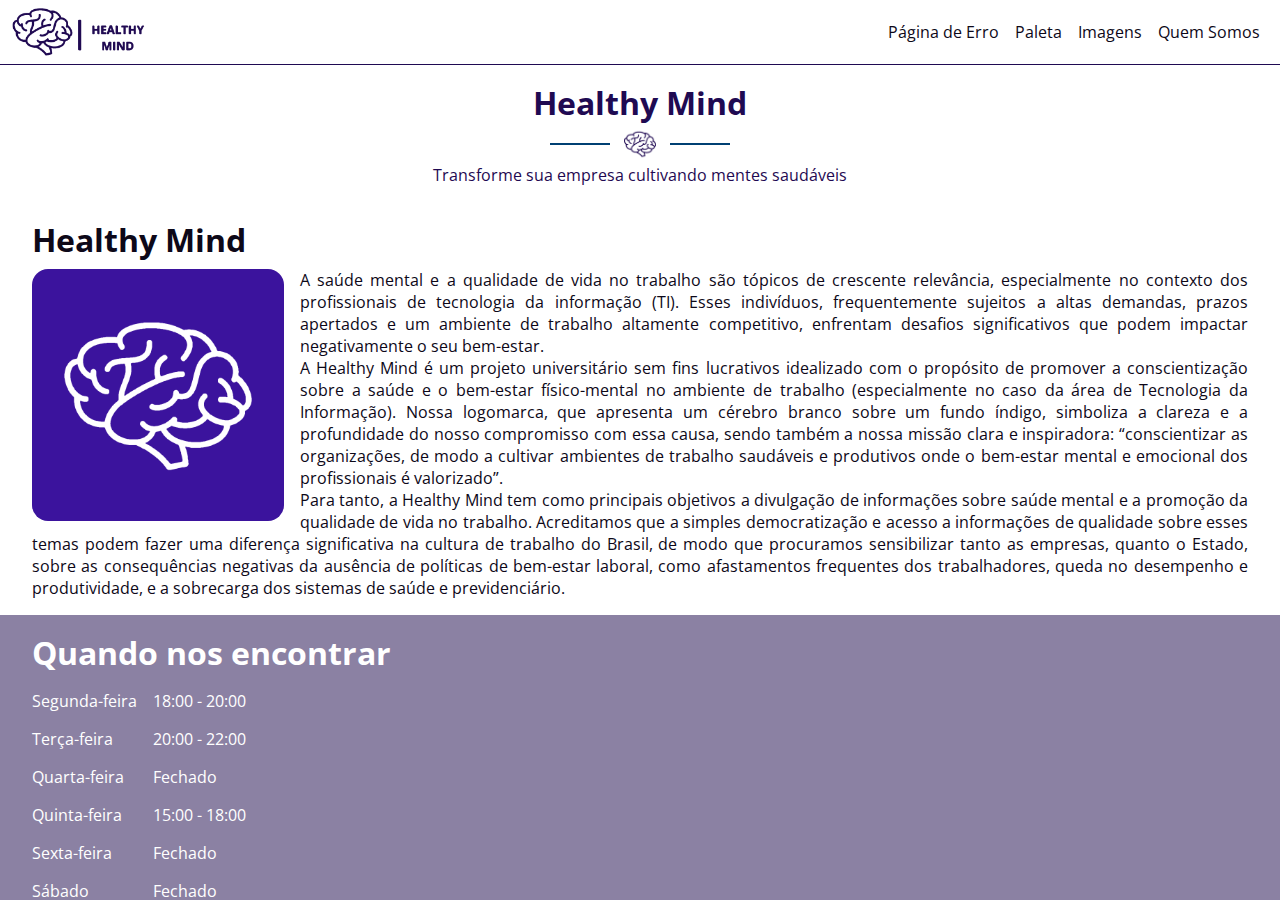
==== commit 985d73d3: "Text..." ====
--- a/index.html
+++ b/index.html
@@ -31,7 +31,7 @@
       <main>
 
          <div class="slogan">
-            <h1>Healthy Mind Consultoria</h1>
+            <h1>Healthy Mind</h1>
             <picture></picture>
             Transforme sua empresa cultivando mentes saudáveis
          </div>
@@ -42,14 +42,24 @@
 
             <p>
                <img src="./assets/logo_small.png" class="figure left" alt="HealthyMind">
-               Diariamente em diversos ambientes que frequentamos nos deparamos com pessoas que sofrem de ansiedade,
-               depressão, burnout, entre outras condições, sejam elas pessoas distantes, próximas ou até nós mesmos. Os
-               dados sobre doenças mentais no ambiente de trabalho são preocupantes. De acordo com o INSS, em 2022, 209
-               mil pessoas foram afastadas do trabalho por transtornos mentais. Assim, o objetivo do projeto realizado
-               na disciplina de Administração, é promover e divulgar informações sobre saúde mental contribuindo com
-               hábitos saudáveis físicos e emocionais. Além disso, espera-se que as informações compartilhadas promovam
-               a conscientização sobre a importância da saúde mental,indicando os prejuízos causados por uma rotina de
-               trabalho excessiva, oferecendo conhecimentos e ferramentas, para combater estigmas e preconceitos.
+               A saúde mental e a qualidade de vida no trabalho são tópicos de crescente relevância, especialmente no
+               contexto dos profissionais de tecnologia da informação (TI). Esses indivíduos, frequentemente sujeitos a
+               altas demandas, prazos apertados e um ambiente de trabalho altamente competitivo, enfrentam desafios
+               significativos que podem impactar negativamente o seu bem-estar.
+               <br>
+               A Healthy Mind é um projeto universitário sem fins lucrativos idealizado com o propósito de promover a
+               conscientização sobre a saúde e o bem-estar físico-mental no ambiente de trabalho (especialmente no caso
+               da área de Tecnologia da Informação). Nossa logomarca, que apresenta um cérebro branco sobre um fundo
+               índigo, simboliza a clareza e a profundidade do nosso compromisso com essa causa, sendo também a nossa
+               missão clara e inspiradora: “conscientizar as organizações, de modo a cultivar ambientes de trabalho
+               saudáveis e produtivos onde o bem-estar mental e emocional dos profissionais é valorizado”.
+               <br>
+               Para tanto, a Healthy Mind tem como principais objetivos a divulgação de informações sobre saúde
+               mental e a promoção da qualidade de vida no trabalho. Acreditamos que a simples democratização e acesso a
+               informações de qualidade sobre esses temas podem fazer uma diferença significativa na cultura de trabalho
+               do Brasil, de modo que procuramos sensibilizar tanto as empresas, quanto o Estado, sobre as consequências
+               negativas da ausência de políticas de bem-estar laboral, como afastamentos frequentes dos trabalhadores,
+               queda no desempenho e produtividade, e a sobrecarga dos sistemas de saúde e previdenciário.
             </p>
 
          </article>
@@ -87,13 +97,292 @@
          </article>
 
          <article class="text">
-            <h1>Something else</h1>
-
-            <p>
-               Para a realização deste trabalho foi feito uma pesquisa por meio de artigos e sites que, juntamente com
-               as experiências individuais sobre o assunto, possibilitou a discussão do tema. Também por meio de
-               atividades propostas pela professora Geruza, houve conversas com psicólogos e profissionais da área de TI
-               sobre saúde mental, que orientaram os nossos planejamentos edemandasde conteúdo.
+            <h1>Coisas que prejudicam a saúde mental</h1>
+            <p>
+               Nosso cérebro vive buscando formas mais fáceis e automáticas para fazer suas tarefas com o objetivo de
+               economizar energia. Isso mesmo, por mais que às vezes um hábito não seja tão saudável, o que importa para
+               o cérebro é a facilidade da automatização daquela ação. É justamente por isso que existe o mecanismo de
+               criação dos hábitos, que não tem relação com a nossa memória e o que faz com que não nos lembremos do
+               porquê de determinados hábitos. De acordo com o que visto no best-seller de Charles Duhigg, O Poder do
+               Hábito, os hábitos são formados por três componentes principais:
+            </p>
+
+            <p>Gatilho: estado mental, acontecimento ou situação que desencadeiam a ação de um hábito.</p>
+            <p>Ação: também chamado de rotina, é o hábito propriamente dito.</p>
+            <p>Recompensa: a sensação que você tem após aquela ação específica.</p>
+
+            <p>
+               Isso quer dizer que todo hábito que temos em nossas vidas é marcado pelo cérebro dessa mesma forma. Com
+               isso, para mudarmos um hábito específico, precisamos identificar qual o gatilho daquele velho hábito e
+               eliminá-lo ou trocá-lo por um gatilho que leve a uma ação positiva. Da mesma forma, a recompensa também
+               deve existir.
+            </p>
+
+            <h1>Hábitos que estão prejudicando a sua saúde mental:</h1>
+
+            <p>1. Redes sociais em excesso;</p>
+            <p>2. Deixar tudo para depois;</p>
+            <p>3. Não colocar-se como prioridade;</p>
+            <p>4. Estar em relações tóxicas;</p>
+            <p>5. Não manter relações saudáveis com as pessoas;</p>
+            <p>6. Não ter um momento ou atividade para extravasar;</p>
+            <p>7. Negligenciar na alimentação;</p>
+            <p>8. Sedentarismo;</p>
+            <p>9. Vitimização;</p>
+            <p>10. Aceitar tudo e não expressar a sua opinião;</p>
+            <p>11. Consumir informações em excesso;</p>
+            <p>12. Não viver o agora;</p>
+            <p>13. Fazer tudo para o outro ou depender de alguém;</p>
+            <p>14. Ver problemas em tudo;</p>
+            <p>15. Procurar uma explicação para qualquer coisa;</p>
+            <p>16. Levar tudo muito a sério;</p>
+            <p>17. Fazer tarefas demais ao mesmo tempo;</p>
+            <p>18. Não ter momentos para relaxar ou culpar-se por isso;</p>
+            <p>19. Não encarar a sua própria solidão;</p>
+            <p>20. Não cuidar do seu sono;</p>
+            <p>21. Não procurar ajuda quando as coisas ficam difíceis.</p>
+         </article>
+
+         <article class="text">
+            <h1>Dados gerais</h1>
+
+            <p>
+               Em 2019, quase um bilhão de pessoas – incluindo 14% dos adolescentes do mundo – viviam com um transtorno
+               mental. O suicídio foi responsável por mais de uma em cada 100 mortes e 58% dos suicídios ocorreram antes
+               dos 50 anos de idade. Os transtornos mentais são a principal causa de incapacidade, causando um em cada
+               seis anos vividos com incapacidade. Pessoas com condições graves de saúde mental morrem em média 10 a 20
+               anos mais cedo do que a população em geral, principalmente devido a doenças físicas evitáveis. O abuso
+               sexual infantil e o abuso por intimidação são importantes causas da depressão. Desigualdades sociais e
+               econômicas, emergências de saúde pública, guerra e crise climática estão entre as ameaças estruturais
+               globais à saúde mental. A depressão e a ansiedade aumentaram mais de 25% apenas no primeiro ano da
+               pandemia. Estigma, discriminação e violações de direitos humanos contra pessoas com problemas de saúde
+               mental são comuns em comunidades e sistemas de atenção em todos os lugares; 20 países ainda criminalizam
+               a tentativa de suicídio. Em todos os países, são as pessoas mais pobres e desfavorecidas que correm maior
+               risco de problemas de saúde mental e que também são as menos propensas a receber serviços adequados.
+            </p>
+         </article>
+
+         <article class="text">
+            <h1>Recomendações de atitudes para preservar a saúde mental</h1>
+
+            <p>
+               Saber como cuidar da saúde mental é fundamental para que o indivíduo consiga lidar com diferentes
+               situações e emoções naturais e comuns do nosso convívio. Por isso, uma vez que a pessoa tenha saúde
+               mental, poderá sentir-se bem consigo e com aqueles que estão a sua volta. Dessa forma, poderá conviver
+               melhor em sociedade. Além disso, ter saúde mental evita o desenvolvimento de uma série de doenças que
+               podem prejudicar também a saúde física. A seguir, conheça as principais dicas de como cuidar da saúde
+               mental e emocional durante todo o ano.
+            </p>
+
+            <h1>1. Cuide da saúde física</h1>
+            <p>
+               Muitos acreditam que a única opção para reverter transtornos mentais é o uso de medicamentos. Afinal, nem
+               todos não conhecem o impacto das atividades físicas para a saúde mental. As atividades físicas contribuem
+               para a capacidade cognitiva, fornecendo mais energia e aumentando a autoestima. Além disso, a liberação
+               de endorfina durante os exercícios, conhecido popularmente como hormônio da felicidade apresenta diversos
+               benefícios, contribuindo para sensações de bem-estar e conforto, melhorando o humor e à saúde. Desse
+               modo, é importante saber como cuidar da saúde mental com uma rotina que inclua:
+            </p>
+
+            <li>alimentação equilibrada;</li>
+            <li>atividades prazerosas;</li>
+            <li>exames preventivos; </li>
+            <li>hidratação;</li>
+            <li>meditação.</li>
+
+            <h1>2. Tenha boas relações</h1>
+            <p>
+               Outra dica de como cuidar da saúde mental é cultivar bons relacionamentos. Busque estar próximo de
+               pessoas que você ama e te fazem bem, como familiares e amigos. Manter bons relacionamentos é fundamental
+               para viver de forma prazerosa, além de trazer sentido para nossa vida.
+            </p>
+
+            <h1>3. Valorize os momentos de lazer</h1>
+            <p>
+               Os momentos de lazer são muito importantes para manter a saúde mental e emocional, sejam eles como seus
+               familiares, amigos, animais de estimação ou mesmo sozinho. Aposte em atividades que tragam alegria, como
+               dançar, ler, desenhar, conversar, jogar ou outras opções que possam levar seus pensamentos para longe das
+               preocupações.
+            </p>
+
+            <h1>4. Diminua o tempo online</h1>
+            <p>
+               Com o avanço da tecnologia e a rapidez das informações, é muito comum passar algumas horas diante das
+               telas do computador ou celular diariamente. No entanto, isso pode facilmente se tornar nocivo para a
+               saúde mental. No lugar de passar muito tempo observando a vida de alguém que você acredita ser perfeita,
+               busque encontrar sua própria felicidade de forma real. Diminua o tempo diário nas redes sociais e comece
+               a programar atividades que tragam prazer e satisfação, com pessoas que realmente importam para você.
+            </p>
+
+            <h1>5. Estabeleça objetivos</h1>
+            <p>
+               Uma das formas de tornar nossa vida mais agradável é viver com um propósito. Isso porque, é importante
+               ter uma ou mais motivações para sair da cama, trabalhar, estudar, manter relações, executar tarefas e
+               outras atividades. Então, avalie suas metas e objetivos e tenha sempre em mente o que você gostaria de
+               alcançar. Essa é uma dica importante de como cuidar da saúde mental. Afinal, a realização de pequenas
+               metas ao longo do caminho contribui para continuar seguindo.
+            </p>
+
+            <h1>6. Priorize seu sono</h1>
+            <p>
+               É comum deixar de dormir algumas horas para poder terminar um trabalho ou mesmo aproveitar um tempo de
+               lazer. No entanto, as noites mal dormidas são a causa da indisposição, mente inquieta, mau-humor e
+               dificuldades para concentração, prejudicando até mesmo o raciocínio lógico. Portanto, uma dica importante
+               de como cuidar da saúde mental é garantindo horas de sono de qualidade. Procure dormir entre 7 a 8 horas
+               por dia. Assim, sua mente estará relaxada e mais eficiente para as próximas atividades de sua rotina.
+            </p>
+
+            <h1>7. Tenha ajuda profissional</h1>
+            <p>
+               Por fim, contar com ajuda de um profissional é uma tão importante quanto as dicas anteriores. Mantenha a
+               atenção em si e, ao perceber que existem dificuldades em lidar com certas emoções e frustrações, não
+               existe em buscar ajuda.
+            </p>
+         </article>
+
+         <article class="text">
+            <h1>O que são transtornos mentais?</h1>
+
+            <p>
+               O transtorno mental é uma disfunção da atividade cerebral que pode gerar prejuízos emocionais e físicos
+               de forma bastante significativa. Tais distúrbios podem afetar o humor, o comportamento, o raciocínio e
+               também influenciar na concentração e memória. Tais problemas surgem por causas multifatoriais e afetam
+               pessoas de diferentes faixas etárias. Além disso, os transtornos mentais também podem surgir em
+               associação com doenças psicossomáticas e físicas. Por isso, manter um cronograma regular de consultas
+               médicas e exames é essencial para a proteção da saúde integral. Ou seja, quanto mais atenção e cuidado
+               quanto a isso, menores serão as chances de desenvolver tais problemas. Ao longo da história da
+               psiquiatria, os transtornos mentais foram ignorados, tanto pelos familiares como por alguns profissionais
+               da saúde. Hoje, porém, o avanço nas pesquisas científicas traz maior disponibilidade de informação e
+               recursos terapêuticos. Isso facilita a compreensão da importância de tratar doenças, antes ignoradas,
+               como o estresse.
+            </p>
+         </article>
+
+         <article class="text">
+            <h1>Estresse, o que é?</h1>
+
+            <p>
+               O estresse, diferente da depressão, é a maneira como o corpo reage diante de diferentes situações de
+               grande esforço emocional. Ele também pode atingir pessoas de todas as idades. Quando o corpo é
+               estimulado, a mensagem chega à parte do cérebro chamada de hipotálamo, que a envia para uma glândula que
+               fica logo abaixo. Ela produz hormônios que se espalham pela corrente sanguínea até chegar a outras
+               glândulas que ficam acima dos rins. São elas que produzem os hormônios adrenalina e o cortisol. A
+               liberação de cortisol é importante para a manutenção da sobrevivência, mas deve ocorrer na dosagem certa.
+               Quando atinge picos, pode causar problemas. O cortisol é considerado o hormônio do estresse crônico
+               porque, diferente da adrenalina, que causa as reações e vai embora, ele permanece no organismo. O
+               cortisol inflama o organismo, que vai responder em vários órgãos: cérebro, intestino, células adiposas.
+               Mesmo situações positivas podem causar estresse, mas nesses casos a liberação de hormônios tende a
+               estimular o indivíduo. No caso de situações negativas, o efeito emocional pode ser bastante nocivo à
+               saúde.
+            </p>
+
+            <h1>As principais causas desse tipo de estresse são:</h1>
+
+            <li>Conflitos no ambiente familiar;</li>
+            <li>Dificuldades financeiras;</li>
+            <li>Problemas de saúde na família;</li>
+            <li>Dificuldades no trabalho ou a falta dele;</li>
+            <li>Relacionamentos tóxicos;</li>
+            <li>Divórcio;</li>
+            <li>Excesso de responsabilidades.</li>
+
+            <h1>Sintomas:</h1>
+
+            <p>
+               Segundo a Sociedade Americana do Coração, comer, fumar ou beber para se acalmar, trabalhar de forma
+               exagerada, adiar tarefas e dormir menos ou mais podem ser os primeiros sintomas do estresse. Em casos de
+               estresse contínuo, alguns sintomas físicos podem surgir com o tempo. Os mais comuns são alergias, doenças
+               de pele, doenças autoimune, refluxo, doenças intestinais, insônia, infecção urinária e aumento de
+               sintomas em pacientes cardíacos.
+            </p>
+         </article>
+
+         <article class="text">
+            <h1>Depressão, o que é?</h1>
+
+            <p>
+               A depressão é uma doença psiquiátrica crônica, que pode afetar pessoas de todas as idades, incluindo
+               crianças e idosos. Segundo a OMS, mais de 300 milhões de pessoas em todo o mundo sofrem da doença, que
+               pode ser uma condição de saúde muito grave, especialmente quando é classificada com intensidade moderada
+               ou severa. Nos piores cenários, a depressão pode levar ao suicídio, que é a segunda maior causa de morte
+               em jovens de 15 a 29 anos em todo o mundo.
+            </p>
+
+            <h1>Diversos fatores podem contribuir para o aparecimento da depressão. Os três mais comuns são:</h1>
+
+            <li>Predisposição genética;</li>
+            <li>Eventos traumáticos;</li>
+            <li>Estresse crônico.</li>
+
+            <p>
+               Esses elementos podem provocar uma diminuição nos níveis da serotonina, que é um neurotransmissor
+               essencial na comunicação entre os neurônios. Ele ajuda a produzir sensações de bem-estar vitais para o
+               bom funcionamento do organismo. Quando o corpo identifica a falta da serotonina no cérebro, as
+               transmissões de impulsos elétricos ficam prejudicadas e, com o passar do tempo, surgem reações em cadeia.
+               A escassez do neurotransmissor pode interferir no humor, no sono, na alimentação, na vida sexual e na
+               produtividade do indivíduo.
+            </p>
+
+            <h1>Sintomas:</h1>
+
+            <li>Perda de prazer;</li>
+            <li>Irritabilidade;</li>
+            <li>Distúrbio do sono;</li>
+            <li>Cansaço;</li>
+            <li>Falta de vontade de fazer coisas ou esforço extra para fazer as coisas;</li>
+            <li>Choro fácil ou apatia;</li>
+            <li>Falta de memória e de concentração.</li>
+
+         </article>
+
+         <article class="text">
+            <h1>Burnout, o que é?</h1>
+
+            <p>
+               Necessariamente relacionado ao trabalho, o burnout é um transtorno que se desenvolve gradualmente por
+               conta de desajustes entre o trabalho e o indivíduo. Ele afeta homens e mulheres que vivem situações de
+               estresse constante ou prolongado no ambiente de trabalho. A síndrome pode ser decorrente de uma carga
+               horária excessiva, falta de reconhecimento dos chefes ou de um cansaço profundo, por exemplo, que não se
+               resolve apenas com descanso ou férias. Outros fatores que podem desencadear o burnout no trabalho são:
+            </p>
+
+            <li>Excesso de responsabilidades;</li>
+            <li>Pouca autonomia para tomar decisões;</li>
+            <li>Falta de justiça no ambiente de trabalho;</li>
+            <li>Conflitos de valor no trabalho.</li>
+
+            <h1>Sintomas:</h1>
+
+            <p>
+               Cansaço extremo, irritabilidade, alterações repentinas de humor: os sintomas do burnout muitas vezes são
+               semelhantes aos de outras condições de saúde como a ansiedade e a depressão.
+            </p>
+
+            <h1>Os principais efeitos do burnout são:</h1>
+
+            <li>Cansaço excessivo físico e mental;</li>
+            <li>Dor de cabeça frequente;</li>
+            <li>Alterações no apetite;</li>
+            <li>Insônia;</li>
+            <li>Dificuldades de concentração;</li>
+            <li>Alteração nos batimentos cardíacos.</li>
+         </article>
+
+         <article class="text">
+            <h1>Ansiedade, o que é?</h1>
+
+            <p>
+               A ansiedade é um sentimento natural e está relacionada, por exemplo, com um prazo apertado ou uma tarefa
+               urgente no trabalho. Já os transtornos de ansiedade acometem pessoas que, geralmente, se preocupam
+               intensamente e não conseguem lidar com essa autocobrança, a ponto de comprometer sua qualidade de vida e
+               seu bem-estar. Os transtornos ansiosos são uma reação emocional de uma ameaça do futuro. Incerteza e
+               imprevisibilidade são seus principais gatilhos. O primeiro sinal é o sentimento de ansiedade em relação
+               ao que irá ou poderá acontecer, acompanhado de pessimismo. Isso provoca no corpo e no cérebro humano uma
+               sensação de perigo, urgência, medo e insegurança. Consequentemente, o organismo reage com uma “luta” ou
+               “fuga”. Por exemplo, uma pessoa que está sofrendo com cobranças intensas em seu ambiente de trabalho pode
+               inicialmente apresentar irritabilidade, raiva e tensão muscular. Posteriormente, ela pode desenvolver
+               insegurança, labilidade emocional (mudanças exageradas no humor, sentimentos e/ou emoções), tremores e
+               transpiração excessiva.
             </p>
          </article>
 
@@ -103,7 +392,7 @@
 
          <div class="social">
             <h1>Você pode nos encontrar aqui!</h1>
-            
+
             <a href="https://www.instagram.com/healthymind_edu/">
                <img src="./assets/icon-instagram.svg" alt="instagram_icon">
             </a>
--- a/style/style.css
+++ b/style/style.css
@@ -23,7 +23,6 @@
    --clr-drk-2: #1f0a52;
    --clr-drk-3: #3b139d;
    --clr-drk-4: #2754cf;
-   --clr-drk-5: #28203c;
 }
 
 body {
@@ -141,7 +140,7 @@
 }
 
 .downloads a {
-   border: 1px solid var(--clr-drk-5);
+   border: 1px solid var(--clr-drk-2);
    background-color: var(--clr-lgh-2);
    border-radius: .125rem;
    text-align: center;
@@ -250,10 +249,11 @@
 
 article:nth-of-type(2n) {
    background-color: var(--clr-lgh-3);
+   /* color: var(--clr-drk-1); */
 }
 
 article:nth-of-type(2n) * {
-   color: var(--clr-lgh-1);
+   color: var(--clr-lgh-0);
 }
 
 /* Normal text style */
